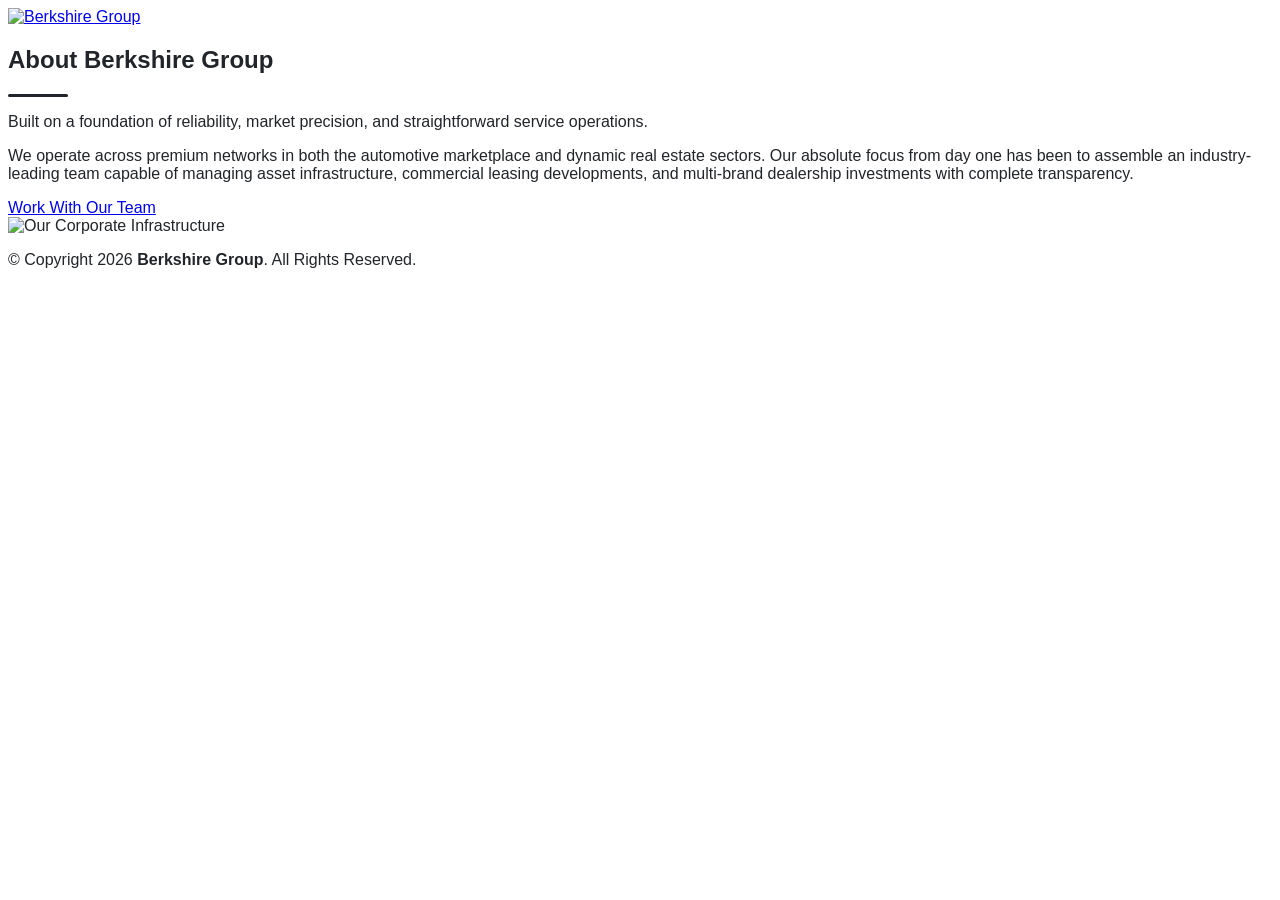
==== About Us.html @ 3063af32 "Add files via upload" ====
<!DOCTYPE html>
<html lang="en">
<head>
    <meta charset="UTF-8">
    <meta name="viewport" content="width=device-width, initial-scale=1.0">
    <title>About Us - Berkshire Group</title>
    <link href="https://jsdelivr.net" rel="stylesheet">
    <link rel="stylesheet" href="css/main.css">
</head>
<body>

    <!-- NAV BAR -->
    <nav class="navbar navbar-expand-lg navbar-light bg-white sticky-top shadow-sm py-3">
        <div class="container">
            <a class="navbar-brand d-flex align-items-center" href="index.html">
                <img src="images/logo-dark.png" alt="Berkshire Group" class="main-logo">
            </a>
        </div>
    </nav>

    <!-- ABOUT CONTENT -->
    <section class="py-5">
        <div class="container">
            <div class="row align-items-center g-5">
                <div class="col-lg-6">
                    <h1 class="fw-bold mb-3">About Berkshire Group</h1>
                    <div class="title-line mb-4"></div>
                    <p class="lead text-dark fw-semibold">Built on a foundation of reliability, market precision, and straightforward service operations.</p>
                    <p class="text-muted">We operate across premium networks in both the automotive marketplace and dynamic real estate sectors. Our absolute focus from day one has been to assemble an industry-leading team capable of managing asset infrastructure, commercial leasing developments, and multi-brand dealership investments with complete transparency.</p>
                    <a href="index.html#contact" class="btn btn-dark px-4 mt-3">Work With Our Team</a>
                </div>
                <div class="col-lg-6">
                    <img src="images/hero-properties.jpg" alt="Our Corporate Infrastructure" class="img-fluid rounded shadow-lg">
                </div>
            </div>
        </div>
    </section>

    <!-- FOOTER -->
    <footer class="py-4 bg-black text-center text-secondary small">
        <p class="mb-0">&copy; Copyright 2026 <strong>Berkshire Group</strong>. All Rights Reserved.</p>
    </footer>

</body>
</html>
---- css/main.css ----
@import url("https://googleapis.com");

body {
  font-family: "Plus Jakarta Sans", sans-serif;
  background-color: #ffffff;
  color: #212529;
}

/* Structural Components */
.main-logo {
  max-height: 45px;
  width: auto;
}

.title-line {
  width: 60px;
  height: 3px;
  background-color: #212529;
  border-radius: 2px;
}

/* Custom Hero Layout block styling */
.hero-section {
  min-height: 65vh;
  background: linear-gradient(rgba(0, 0, 0, 0.55), rgba(0, 0, 0, 0.75)), url('../images/hero-properties.jpg') center/cover no-repeat fixed;
}

/* High Performance Expanding Interactive Gallery Alternative */
.ex-gallery-grid {
  display: flex;
  gap: 12px;
  min-height: 450px;
}

.gallery-card {
  flex: 1;
  position: relative;
  overflow: hidden;
  border-radius: 8px;
  cursor: pointer;
  transition: flex 0.5s cubic-bezier(0.25, 1, 0.5, 1);
}

.gallery-card:hover {
  flex: 2.5;
}

.gallery-card img {
  width: 100%;
  height: 100%;
  object-fit: cover;
  transition: transform 0.5s ease, filter 0.5s ease;
  filter: brightness(80%);
}

.gallery-card:hover img {
  transform: scale(1.05);
  filter: brightness(100%);
}

.card-overlay {
  position: absolute;
  inset: 0;
  background: linear-gradient(to top, rgba(0,0,0,0.8) 0%, rgba(0,0,0,0) 40%);
  display: flex;
  align-items: flex-end;
  padding: 20px;
  color: #fff;
}

/* Real estate scaling interactions */
.hover-zoom {
  transition: transform 0.5s ease;
}
.image-wrapper:hover .hover-zoom {
  transform: scale(1.04);
}

/* Contact handler specific controls */
.form-control:focus, .form-select:focus {
  background-color: rgba(255, 255, 255, 0.05) !important;
  color: #fff !important;
  border-color: #fff !important;
  box-shadow: none !important;
}

option {
  background-color: #212529;
  color: #fff;
}

/* Media optimization controls */
@media (max-width: 991px) {
  .ex-gallery-grid {
    flex-direction: column;
    min-height: auto;
    height: 600px;
  }
}
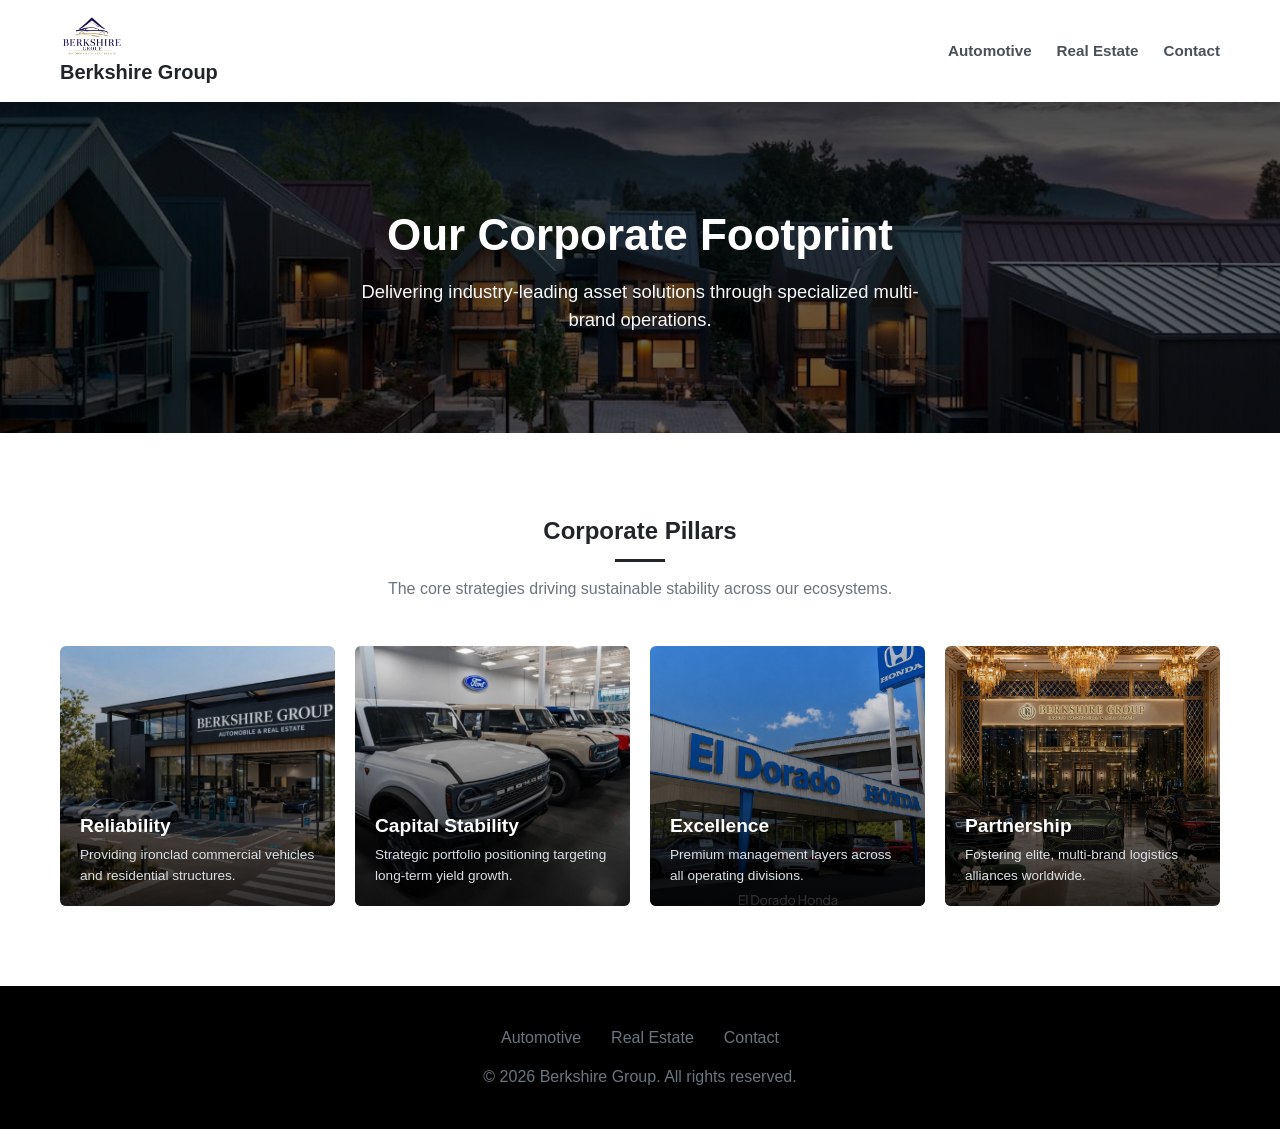
==== commit daf28c0b: "Update About Us.html" ====
--- a/About Us.html
+++ b/About Us.html
@@ -3,42 +3,118 @@
 <head>
     <meta charset="UTF-8">
     <meta name="viewport" content="width=device-width, initial-scale=1.0">
+    <meta name="description" content="Learn about Berkshire Group's premium automotive partnerships, real estate holdings, and corporate values.">
     <title>About Us - Berkshire Group</title>
-    <link href="https://jsdelivr.net" rel="stylesheet">
-    <link rel="stylesheet" href="css/main.css">
+    <link rel="icon" href="images/site-icon.png" type="image/png">
+    
+    <style>
+        * { box-sizing: border-box; margin: 0; padding: 0; font-family: -apple-system, BlinkMacSystemFont, "Segoe UI", Roboto, Arial, sans-serif; }
+        body { background-color: #ffffff; color: #212529; line-height: 1.5; }
+        .container { width: 100%; max-width: 1200px; margin: 0 auto; padding: 0 20px; }
+        header.nav-header { background-color: #ffffff; position: sticky; top: 0; z-index: 1000; box-shadow: 0 2px 10px rgba(0,0,0,0.08); padding: 15px 0; }
+        .nav-container { display: flex; justify-content: space-between; align-items: center; }
+        .main-logo { height: 42px; width: auto; display: block; }
+        .logo-fallback { color: #212529; font-size: 1.25rem; font-weight: 700; text-decoration: none; }
+        .nav-menu { display: flex !important; flex-direction: row !important; list-style: none; gap: 25px; margin: 0; padding: 0; }
+        .nav-link-custom { color: #495057; font-weight: 600; text-decoration: none; font-size: 0.95rem; transition: color 0.2s ease; }
+        .nav-link-custom:hover { color: #000000; }
+        
+        .inner-hero { background: linear-gradient(rgba(0,0,0,0.6), rgba(0,0,0,0.6)), url('images/hero-properties.jpg') no-repeat center center; background-size: cover; padding: 100px 20px; text-align: center; color: #ffffff; }
+        .inner-title { font-size: 2.75rem; font-weight: 700; margin-bottom: 10px; }
+        
+        .py-5 { padding: 80px 0; }
+        .bg-light { background-color: #f8f9fa; }
+        .text-center { text-align: center; }
+        .mb-5 { margin-bottom: 45px; }
+        .title-line { width: 50px; height: 3px; background-color: #212529; margin: 10px auto 15px auto; }
+        .text-muted { color: #6c757d; }
+        
+        .ex-gallery-grid { display: grid; grid-template-columns: repeat(auto-fit, minmax(240px, 1fr)); gap: 20px; }
+        .gallery-card { position: relative; overflow: hidden; border-radius: 6px; height: 260px; background-color: #f1f3f5; background-position: center; background-size: cover; background-repeat: no-repeat; display: flex; align-items: flex-end; padding: 20px; }
+        .card-overlay { position: absolute; top: 0; left: 0; right: 0; bottom: 0; background: linear-gradient(transparent, rgba(0,0,0,0.8)); z-index: 1; }
+        .card-content { position: relative; z-index: 2; color: #ffffff; }
+        .card-content h5 { font-size: 1.2rem; font-weight: 700; margin-bottom: 5px; }
+        .card-content p { font-size: 0.85rem; color: #dae0e5; }
+        
+        footer { background-color: #000000; color: #6c757d; padding: 40px 0; text-align: center; }
+        .footer-links { display: flex; justify-content: center; list-style: none; gap: 30px; margin-bottom: 15px; padding: 0; }
+        .footer-links a { color: #6c757d; text-decoration: none; transition: color 0.2s ease; }
+        .footer-links a:hover { color: #ffffff; }
+    </style>
 </head>
 <body>
 
-    <!-- NAV BAR -->
-    <nav class="navbar navbar-expand-lg navbar-light bg-white sticky-top shadow-sm py-3">
+    <header class="nav-header">
+        <div class="container nav-container">
+            <a href="index.html" class="logo-fallback">
+                <img src="images/logo-dark.png" alt="Berkshire Group" class="main-logo" onerror="this.style.display='none';">
+                <span id="brand-text">Berkshire Group</span>
+            </a>
+            <ul class="nav-menu">
+                <li><a class="nav-link-custom" href="index.html#automotive">Automotive</a></li>
+                <li><a class="nav-link-custom" href="index.html#real-estate">Real Estate</a></li>
+                <li><a class="nav-link-custom" href="index.html#contact">Contact</a></li>
+            </ul>
+        </div>
+    </header>
+
+    <header class="inner-hero">
         <div class="container">
-            <a class="navbar-brand d-flex align-items-center" href="index.html">
-                <img src="images/logo-dark.png" alt="Berkshire Group" class="main-logo">
-            </a>
+            <h1 class="inner-title">Our Corporate Footprint</h1>
+            <p style="font-size: 1.15rem; max-width: 600px; margin: 0 auto; color: #f8f9fa;">Delivering industry-leading asset solutions through specialized multi-brand operations.</p>
         </div>
-    </nav>
+    </header>
 
-    <!-- ABOUT CONTENT -->
     <section class="py-5">
         <div class="container">
-            <div class="row align-items-center g-5">
-                <div class="col-lg-6">
-                    <h1 class="fw-bold mb-3">About Berkshire Group</h1>
-                    <div class="title-line mb-4"></div>
-                    <p class="lead text-dark fw-semibold">Built on a foundation of reliability, market precision, and straightforward service operations.</p>
-                    <p class="text-muted">We operate across premium networks in both the automotive marketplace and dynamic real estate sectors. Our absolute focus from day one has been to assemble an industry-leading team capable of managing asset infrastructure, commercial leasing developments, and multi-brand dealership investments with complete transparency.</p>
-                    <a href="index.html#contact" class="btn btn-dark px-4 mt-3">Work With Our Team</a>
+            <div class="text-center mb-5">
+                <h2>Corporate Pillars</h2>
+                <div class="title-line"></div>
+                <p class="text-muted">The core strategies driving sustainable stability across our ecosystems.</p>
+            </div>
+            
+            <div class="ex-gallery-grid">
+                <div class="gallery-card" style="background-image: url('images/hero-gallery-1.jpg');">
+                    <div class="card-overlay"></div>
+                    <div class="card-content">
+                        <h5>Reliability</h5>
+                        <p>Providing ironclad commercial vehicles and residential structures.</p>
+                    </div>
                 </div>
-                <div class="col-lg-6">
-                    <img src="images/hero-properties.jpg" alt="Our Corporate Infrastructure" class="img-fluid rounded shadow-lg">
+                <div class="gallery-card" style="background-image: url('images/hero-gallery-2.jpg');">
+                    <div class="card-overlay"></div>
+                    <div class="card-content">
+                        <h5>Capital Stability</h5>
+                        <p>Strategic portfolio positioning targeting long-term yield growth.</p>
+                    </div>
+                </div>
+                <div class="gallery-card" style="background-image: url('images/hero-gallery-3.jpg');">
+                    <div class="card-overlay"></div>
+                    <div class="card-content">
+                        <h5>Excellence</h5>
+                        <p>Premium management layers across all operating divisions.</p>
+                    </div>
+                </div>
+                <div class="gallery-card" style="background-image: url('images/hero-gallery-4.jpg');">
+                    <div class="card-overlay"></div>
+                    <div class="card-content">
+                        <h5>Partnership</h5>
+                        <p>Fostering elite, multi-brand logistics alliances worldwide.</p>
+                    </div>
                 </div>
             </div>
         </div>
     </section>
 
-    <!-- FOOTER -->
-    <footer class="py-4 bg-black text-center text-secondary small">
-        <p class="mb-0">&copy; Copyright 2026 <strong>Berkshire Group</strong>. All Rights Reserved.</p>
+    <footer>
+        <div class="container">
+            <ul class="footer-links">
+                <li><a href="index.html#automotive">Automotive</a></li>
+                <li><a href="index.html#real-estate">Real Estate</a></li>
+                <li><a href="index.html#contact">Contact</a></li>
+            </ul>
+            <p>&copy; 2026 Berkshire Group. All rights reserved.</p>
+        </div>
     </footer>
 
 </body>
